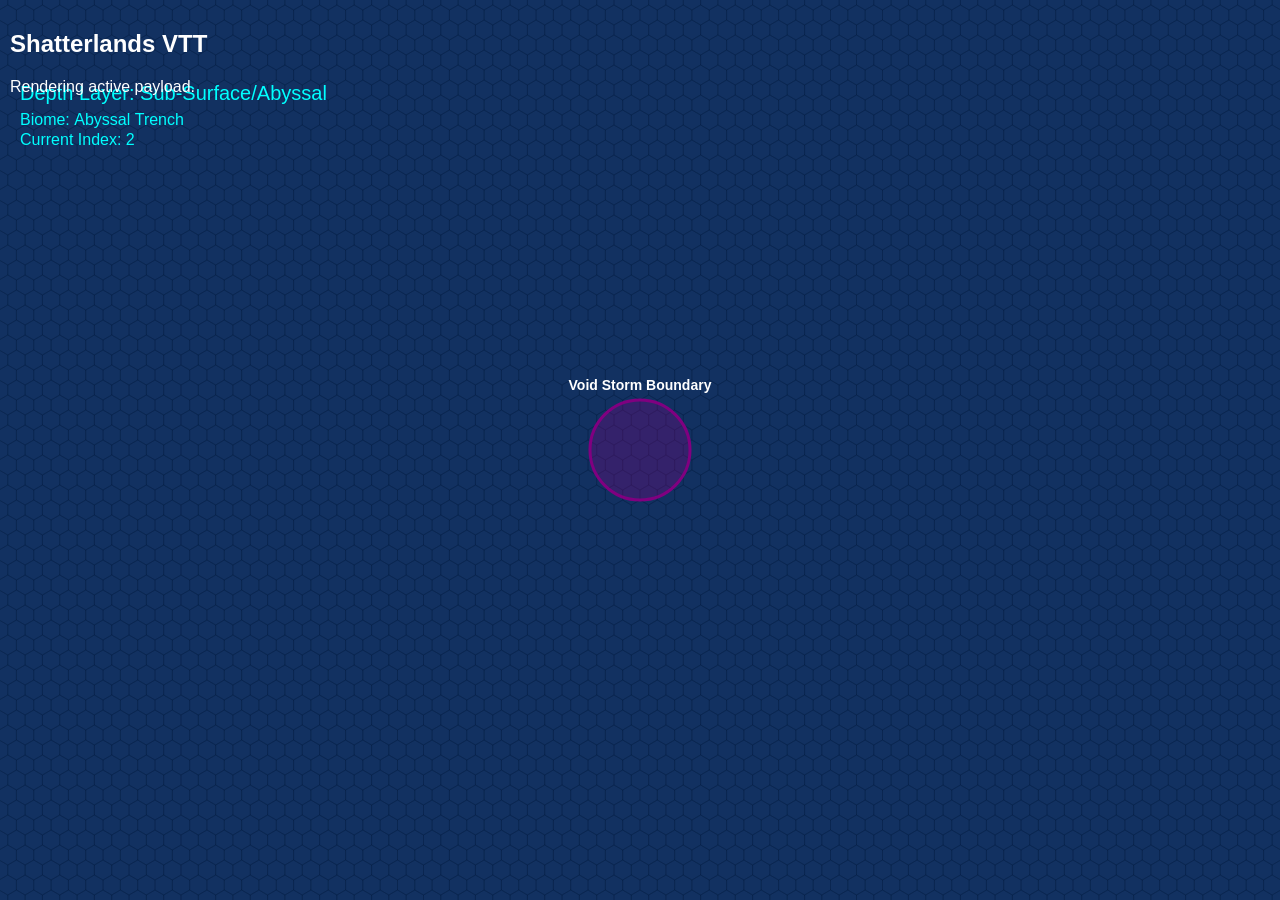
==== client_vtt/src/index.html @ b881a659 "feat: implement Visual Client Interface VTT Data Contract Layer - Harvested legacy layout components" ====
<!DOCTYPE html>
<html lang="en">
<head>
    <meta charset="UTF-8">
    <meta name="viewport" content="width=device-width, initial-scale=1.0">
    <title>Visual Client Interface VTT</title>
    <style>
        body { margin: 0; padding: 0; overflow: hidden; background: #1e1e1e; font-family: sans-serif; user-select: none; }
        canvas { display: block; cursor: crosshair; }
        #ui-layer { position: absolute; top: 10px; left: 10px; color: white; pointer-events: none; }
    </style>
</head>
<body>
    <div id="ui-layer">
        <h2>Shatterlands VTT</h2>
        <div id="status">Waiting for AI Director payload...</div>
    </div>
    <canvas id="vttCanvas"></canvas>

    <script src="canvas_adapter.js"></script>
    <script>
        // Initialize the canvas adapter
        const canvas = document.getElementById('vttCanvas');
        const adapter = new VTTCanvasAdapter(canvas);

        // Example mock payload to test rendering (will be replaced by real AI Director data)
        const mockPayload = {
            "coordinate": {"q": 0, "r": 0},
            "ambient_chaos_energy": 120,
            "temperature": 60,
            "moisture": 80,
            "depth_layer": "Sub-Surface/Abyssal",
            "is_underwater": true,
            "ocean_attributes": {
                "underwater_biome": "Abyssal Trench",
                "active_current_index": 2
            },
            "active_storms": [
                {
                    "type": "Chaos Storm",
                    "energy": 500,
                    "moisture": 100,
                    "vorticity": 80,
                    "is_chaos": true,
                    "chaos_domain": "Void"
                }
            ],
            "dynamic_environmental_effects": [
                "Reality distortion from Void domain. Magic is highly volatile."
            ]
        };

        // Render the payload
        adapter.renderPayload(mockPayload);
        document.getElementById('status').innerText = 'Rendering active payload.';
    </script>
</body>
</html>
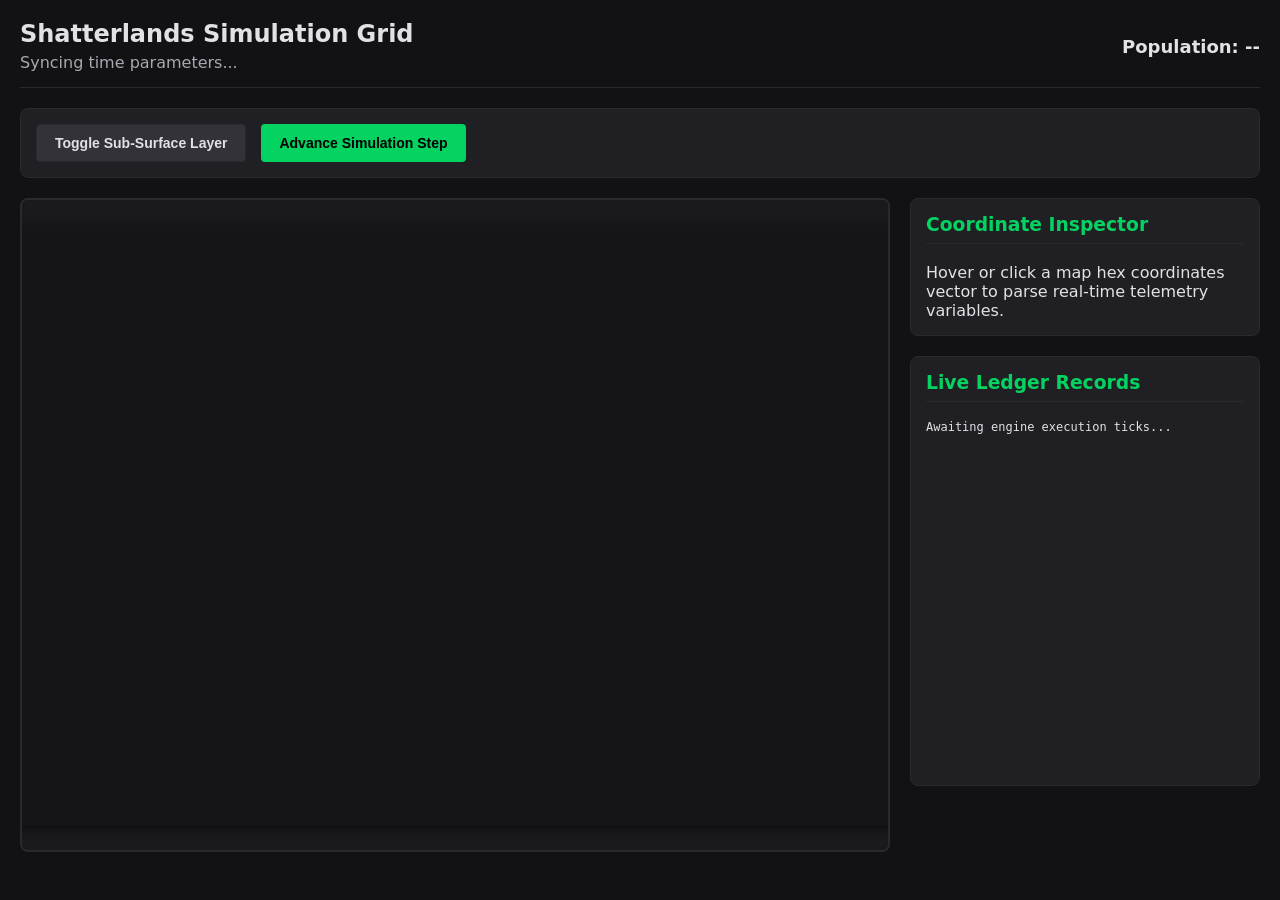
==== commit 8b9da1a9: "son of a bitch" ====
--- a/client_vtt/src/index.html
+++ b/client_vtt/src/index.html
@@ -3,56 +3,58 @@
 <head>
     <meta charset="UTF-8">
     <meta name="viewport" content="width=device-width, initial-scale=1.0">
-    <title>Visual Client Interface VTT</title>
+    <title>Shatterlands Virtual Tabletop & Simulation Hub</title>
     <style>
-        body { margin: 0; padding: 0; overflow: hidden; background: #1e1e1e; font-family: sans-serif; user-select: none; }
-        canvas { display: block; cursor: crosshair; }
-        #ui-layer { position: absolute; top: 10px; left: 10px; color: white; pointer-events: none; }
+        :root { --bg-dark: #121214; --bg-panel: #202024; --accent: #04d361; --text: #e1e1e6; --border: #29292e; }
+        body { margin: 0; font-family: system-ui, sans-serif; background: var(--bg-dark); color: var(--text); padding: 20px; }
+        .layout-grid { display: grid; grid-template-columns: 1fr 350px; gap: 20px; max-width: 1600px; margin: 0 auto; }
+        header { display: flex; justify-content: space-between; align-items: center; border-bottom: 1px solid var(--border); padding-bottom: 15px; margin-bottom: 20px; }
+        .control-bar { background: var(--bg-panel); padding: 15px; border-radius: 8px; margin-bottom: 20px; display: flex; gap: 15px; border: 1px solid var(--border); }
+        button { background: var(--accent); color: #000; border: none; padding: 10px 18px; font-weight: bold; border-radius: 4px; cursor: pointer; font-size: 14px; }
+        button:hover { background: #00b34d; }
+        button.secondary { background: #323238; color: var(--text); border: 1px solid var(--border); }
+        button.secondary:hover { background: #40404a; }
+        #canvas-container { background: #1a1a1e; height: 650px; border-radius: 8px; border: 2px solid var(--border); position: relative; overflow: auto; display: flex; align-items: center; justify-content: center; }
+        #map-canvas { background: #151518; box-shadow: 0 4px 12px rgba(0,0,0,0.5); }
+        .sidebar { display: flex; flex-direction: column; gap: 20px; }
+        .panel { background: var(--bg-panel); border: 1px solid var(--border); border-radius: 8px; padding: 15px; }
+        .panel h3 { margin-top: 0; border-bottom: 1px solid var(--border); padding-bottom: 8px; color: var(--accent); }
+        #log-stream { height: 350px; overflow-y: auto; font-family: monospace; font-size: 12px; display: flex; flex-direction: column; gap: 8px; }
+        .log-entry { padding: 6px; background: #121214; border-left: 3px solid #4f4f56; border-radius: 0 4px 4px 0; }
+        .log-entry.Chaos { border-left-color: #9871f5; }
     </style>
 </head>
 <body>
-    <div id="ui-layer">
-        <h2>Shatterlands VTT</h2>
-        <div id="status">Waiting for AI Director payload...</div>
+    <header>
+        <div>
+            <h1 style="margin:0; font-size: 24px;">Shatterlands Simulation Grid</h1>
+            <div id="sim-time" style="color: #a8a8b3; margin-top: 5px;">Syncing time parameters...</div>
+        </div>
+        <div id="global-pop" style="font-size: 18px; font-weight: bold;">Population: --</div>
+    </header>
+
+    <div class="control-bar">
+        <button id="btn-subsurface" class="secondary">Toggle Sub-Surface Layer</button>
+        <button id="btn-tick">Advance Simulation Step</button>
     </div>
-    <canvas id="vttCanvas"></canvas>
+
+    <div class="layout-grid">
+        <div id="canvas-container">
+            <canvas id="map-canvas" width="1000" height="600"></canvas>
+        </div>
+        
+        <div class="sidebar">
+            <div class="panel">
+                <h3>Coordinate Inspector</h3>
+                <div id="inspector-output">Hover or click a map hex coordinates vector to parse real-time telemetry variables.</div>
+            </div>
+            <div class="panel">
+                <h3>Live Ledger Records</h3>
+                <div id="log-stream">Awaiting engine execution ticks...</div>
+            </div>
+        </div>
+    </div>
 
     <script src="canvas_adapter.js"></script>
-    <script>
-        // Initialize the canvas adapter
-        const canvas = document.getElementById('vttCanvas');
-        const adapter = new VTTCanvasAdapter(canvas);
-
-        // Example mock payload to test rendering (will be replaced by real AI Director data)
-        const mockPayload = {
-            "coordinate": {"q": 0, "r": 0},
-            "ambient_chaos_energy": 120,
-            "temperature": 60,
-            "moisture": 80,
-            "depth_layer": "Sub-Surface/Abyssal",
-            "is_underwater": true,
-            "ocean_attributes": {
-                "underwater_biome": "Abyssal Trench",
-                "active_current_index": 2
-            },
-            "active_storms": [
-                {
-                    "type": "Chaos Storm",
-                    "energy": 500,
-                    "moisture": 100,
-                    "vorticity": 80,
-                    "is_chaos": true,
-                    "chaos_domain": "Void"
-                }
-            ],
-            "dynamic_environmental_effects": [
-                "Reality distortion from Void domain. Magic is highly volatile."
-            ]
-        };
-
-        // Render the payload
-        adapter.renderPayload(mockPayload);
-        document.getElementById('status').innerText = 'Rendering active payload.';
-    </script>
 </body>
 </html>
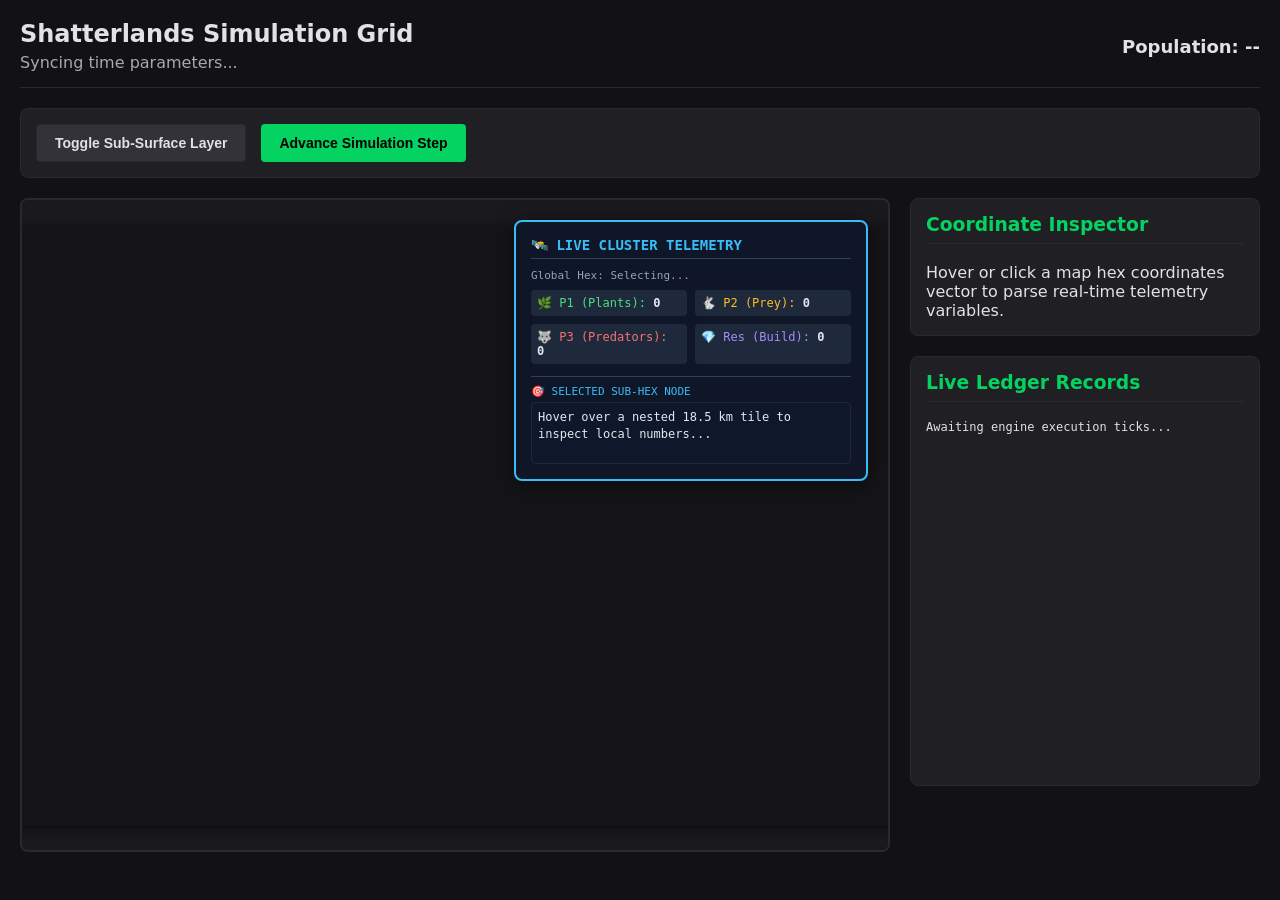
==== commit 234c62d7: "feat: Add telemetry HUD to visualize hex cluster data - Added HTML overlay snippet for HUD telemetry" ====
--- a/client_vtt/src/index.html
+++ b/client_vtt/src/index.html
@@ -40,6 +40,48 @@
 
     <div class="layout-grid">
         <div id="canvas-container">
+<!-- Live Numerical Telemetry Dashboard Panel -->
+<div id="eco-telemetry-hud" style="
+    position: absolute;
+    top: 20px;
+    right: 20px;
+    width: 320px;
+    background: rgba(15, 23, 42, 0.95);
+    color: #e2e8f0;
+    font-family: monospace;
+    border: 2px solid #38bdf8;
+    border-radius: 8px;
+    padding: 15px;
+    box-shadow: 0 4px 20px rgba(0,0,0,0.5);
+    z-index: 1000;
+">
+    <h3 style="margin: 0 0 10px 0; color: #38bdf8; border-bottom: 1px solid #334155; padding-bottom: 5px; font-size: 14px;">
+        🛰️ LIVE CLUSTER TELEMETRY
+    </h3>
+    <div id="hud-global-coords" style="font-size: 11px; color: #94a3b8; margin-bottom: 8px;">Global Hex: Selecting...</div>
+
+    <div style="display: grid; grid-template-columns: 1fr 1fr; gap: 8px; margin-bottom: 12px; font-size: 12px;">
+        <div style="background: #1e293b; padding: 6px; border-radius: 4px;">
+            <span style="color: #4ade80;">🌿 P1 (Plants):</span> <strong id="hud-avg-p1">0</strong>
+        </div>
+        <div style="background: #1e293b; padding: 6px; border-radius: 4px;">
+            <span style="color: #fbbf24;">🐇 P2 (Prey):</span> <strong id="hud-avg-p2">0</strong>
+        </div>
+        <div style="background: #1e293b; padding: 6px; border-radius: 4px;">
+            <span style="color: #f87171;">🐺 P3 (Predators):</span> <strong id="hud-avg-p3">0</strong>
+        </div>
+        <div style="background: #1e293b; padding: 6px; border-radius: 4px;">
+            <span style="color: #a78bfa;">💎 Res (Build):</span> <strong id="hud-avg-res">0</strong>
+        </div>
+    </div>
+
+    <div style="border-top: 1px solid #334155; padding-top: 8px;">
+        <div style="font-size: 11px; color: #38bdf8; margin-bottom: 4px;">🎯 SELECTED SUB-HEX NODE</div>
+        <div id="hud-node-details" style="font-size: 12px; background: #0f172a; border: 1px solid #1e293b; padding: 6px; border-radius: 4px; min-height: 48px; line-height: 1.4;">
+            Hover over a nested 18.5 km tile to inspect local numbers...
+        </div>
+    </div>
+</div>
             <canvas id="map-canvas" width="1000" height="600"></canvas>
         </div>
         
